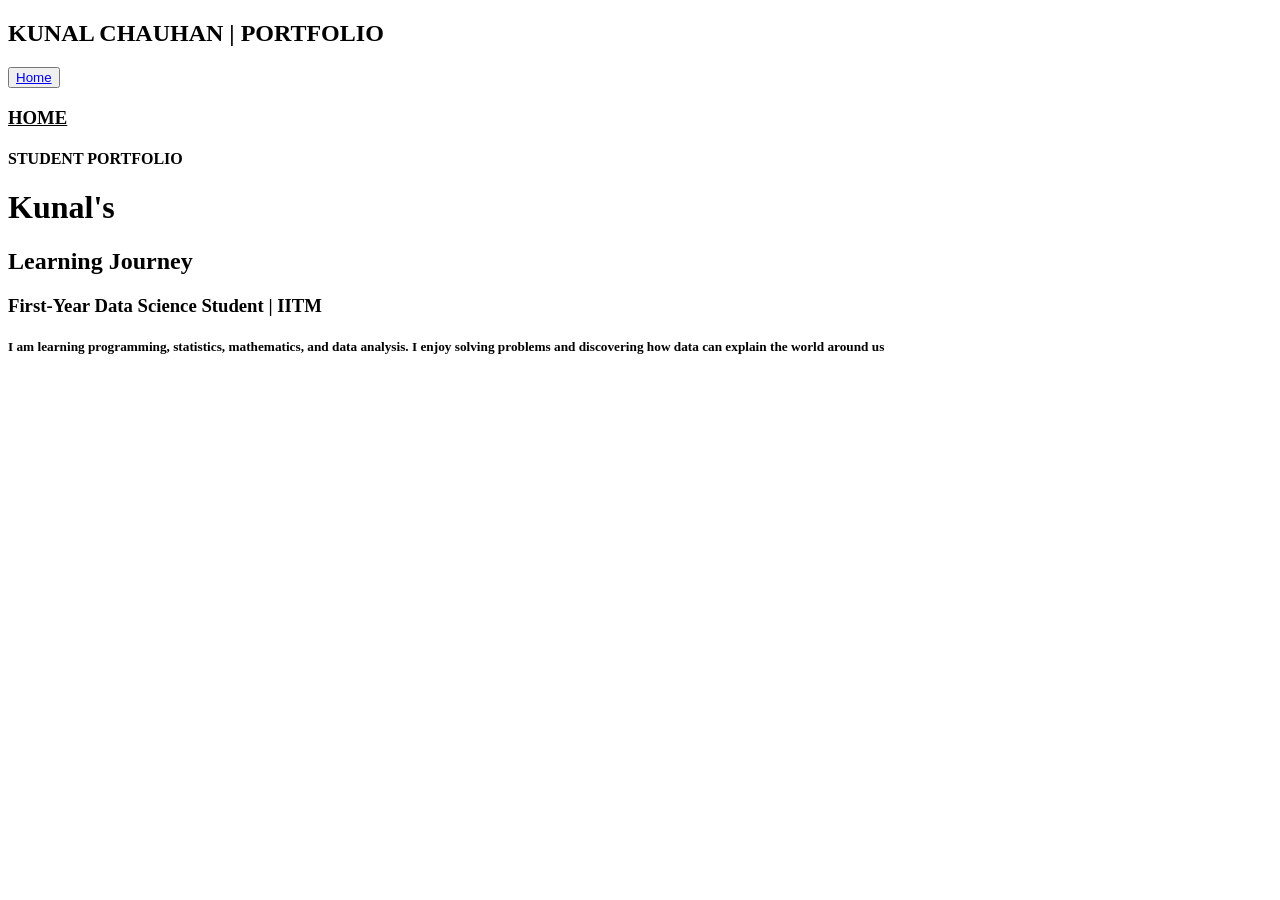
==== index.html @ 1d2e1d6d "updated code" ====
<!DOCTYPE html>
<html lang="en">

<head>
    <meta charset="UTF-8">
    <meta name="viewport" content="width=device-width, initial-scale=1.0">
    <title>KUNAL CHAUHAN | PORTFOLIO</title>

</head>

<body><b>
        <h2>KUNAL CHAUHAN | PORTFOLIO</h2>
    </b></u>
    <nav>
       <button><a href="#home">Home</a></button> 
        </h3>
    </nav>
    <h3><b><u>HOME</u></b></h3>
    <h4>STUDENT PORTFOLIO</h4>
    <h1>Kunal's</h1>
    <section id="home">
        <h1>Learning Journey</h1>
        <h3>First-Year Data Science Student | IITM</h3>
        <h5>I am learning programming, statistics, mathematics, and data analysis. I enjoy solving problems and
            discovering how data can explain the world around us </h5>
    </section>
</body>

</html>
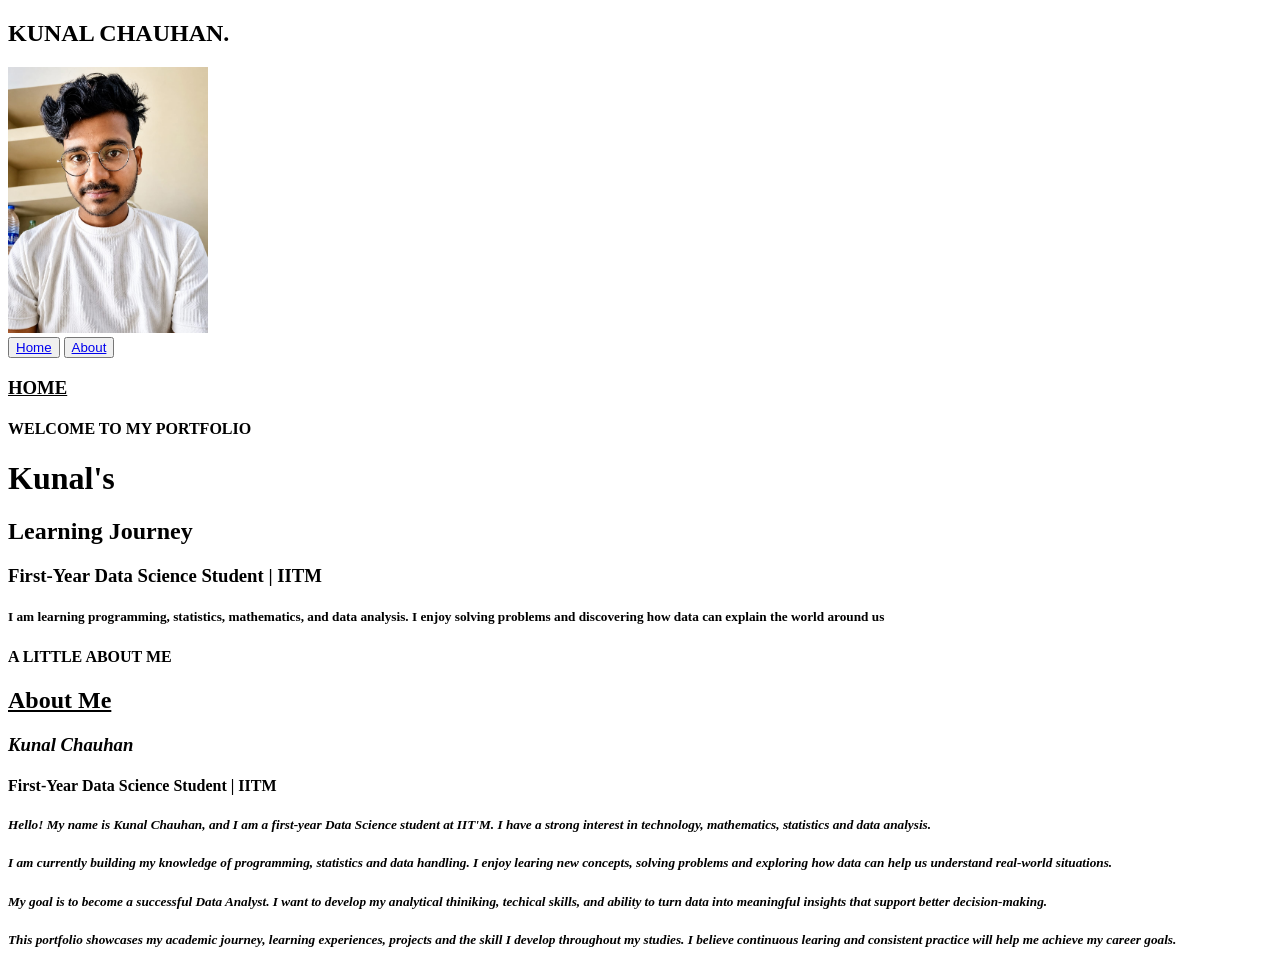
==== commit b7e40025: "update" ====
--- a/index.html
+++ b/index.html
@@ -9,14 +9,16 @@
 </head>
 
 <body><b>
-        <h2>KUNAL CHAUHAN | PORTFOLIO</h2>
-    </b></u>
+        <h2>KUNAL CHAUHAN.</h2>
+    </b>
+    <img src="kunal1.jpeg" alt="Kunal Chauhan"width="200">
     <nav>
-       <button><a href="#home">Home</a></button> 
+        <button><a href="#home">Home</a></button>
+        <button><a href="#about">About</a></button>
         </h3>
     </nav>
     <h3><b><u>HOME</u></b></h3>
-    <h4>STUDENT PORTFOLIO</h4>
+    <h4>WELCOME TO MY PORTFOLIO</h4>
     <h1>Kunal's</h1>
     <section id="home">
         <h1>Learning Journey</h1>
@@ -24,6 +26,17 @@
         <h5>I am learning programming, statistics, mathematics, and data analysis. I enjoy solving problems and
             discovering how data can explain the world around us </h5>
     </section>
+    <section id="about">
+        <h4>A LITTLE ABOUT ME</h4>
+        <h2><u><b>About Me</b></u></h2>
+        <h3><i><b>Kunal Chauhan</b></i></h3>
+        <h4><b>First-Year Data Science Student | IITM</b></h4>
+        <h5><i><b>Hello! My name is Kunal Chauhan, and I am a first-year Data Science student at IIT'M. I have a strong interest in technology, mathematics, statistics and data analysis.</b></i></h5>
+        <h5><i><b>I am currently building my knowledge of programming, statistics and data handling. I enjoy learing new concepts, solving problems and exploring how data can help us understand real-world situations.</b></i></h5>
+        <h5><i><b>My goal is to become a successful Data Analyst. I want to develop my analytical thiniking, techical skills, and ability to turn data into meaningful insights that support better decision-making.</b></i></h5>
+        <h5><i><b>This portfolio showcases my academic journey, learning experiences, projects and the skill I develop throughout my studies. I believe continuous learing and consistent practice will help me achieve my career goals.</b></i></h5>
+    </section>
+
 </body>
 
 </html>
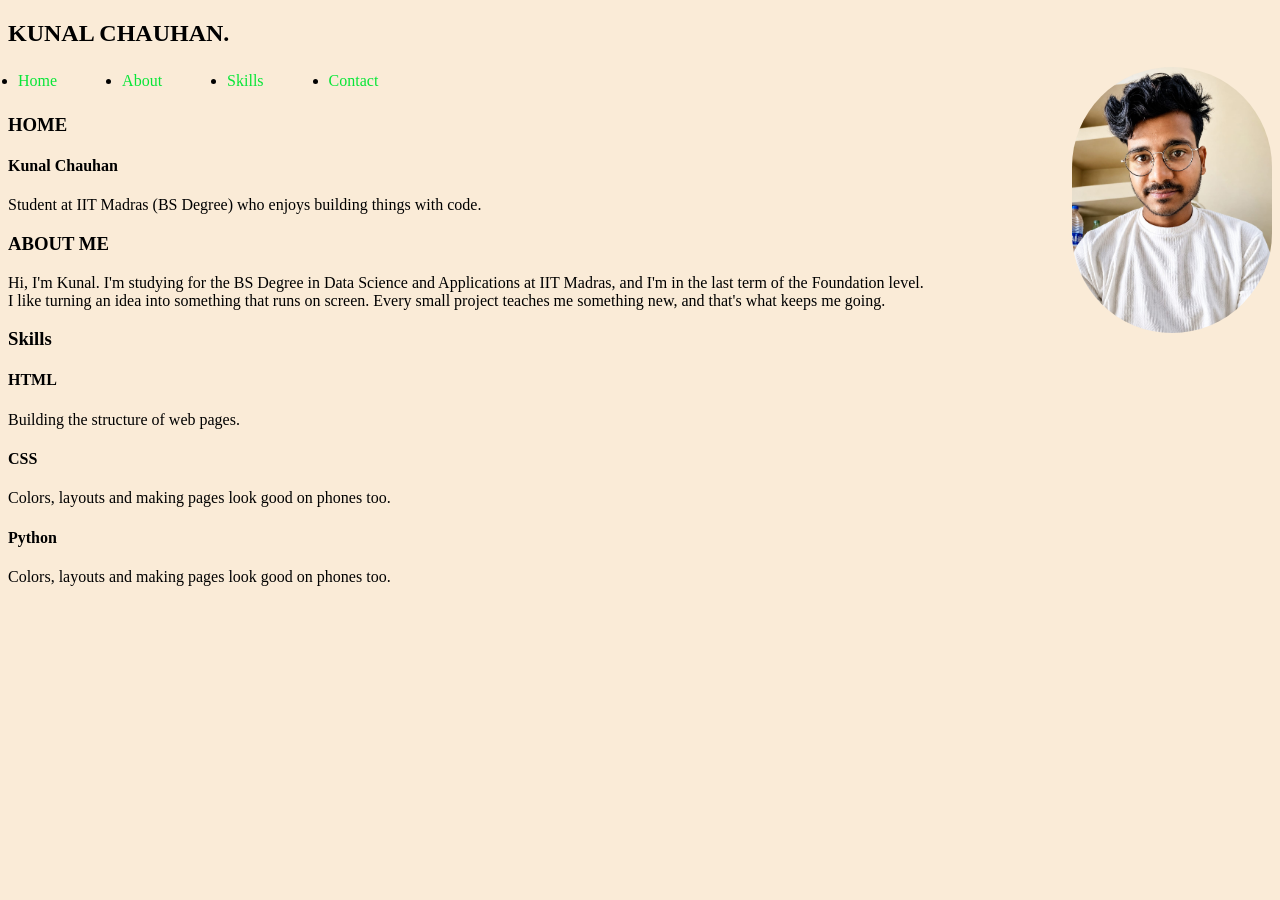
==== commit 839391c2: "updated code" ====
--- a/index.html
+++ b/index.html
@@ -1,40 +1,50 @@
 <!DOCTYPE html>
 <html lang="en">
+    
 
 <head>
     <meta charset="UTF-8">
     <meta name="viewport" content="width=device-width, initial-scale=1.0">
     <title>KUNAL CHAUHAN | PORTFOLIO</title>
-
+    <link rel="stylesheet" href="style.css">   
 </head>
 
 <body><b>
         <h2>KUNAL CHAUHAN.</h2>
     </b>
-    <img src="kunal1.jpeg" alt="Kunal Chauhan"width="200">
+    <img src="kunal1.jpeg" alt="Kunal Chauhan" width="200">
     <nav>
-        <button><a href="#home">Home</a></button>
-        <button><a href="#about">About</a></button>
-        </h3>
+        <ul>
+            <li><a href="#home">Home</a></li>
+            <li><a href="#about">About</a></li>
+            <li><a href="#skills">Skills</a></li>
+            <li><a href="#contact">Contact</a></li>
+        </ul>
     </nav>
-    <h3><b><u>HOME</u></b></h3>
-    <h4>WELCOME TO MY PORTFOLIO</h4>
-    <h1>Kunal's</h1>
-    <section id="home">
-        <h1>Learning Journey</h1>
-        <h3>First-Year Data Science Student | IITM</h3>
-        <h5>I am learning programming, statistics, mathematics, and data analysis. I enjoy solving problems and
-            discovering how data can explain the world around us </h5>
+    <section id="home"></section>
+    <h3>HOME</h3>
+    <h4>Kunal Chauhan</h4>
+    <article>
+        Student at IIT Madras (BS Degree) who enjoys building things with code.
+    </article>
     </section>
     <section id="about">
-        <h4>A LITTLE ABOUT ME</h4>
-        <h2><u><b>About Me</b></u></h2>
-        <h3><i><b>Kunal Chauhan</b></i></h3>
-        <h4><b>First-Year Data Science Student | IITM</b></h4>
-        <h5><i><b>Hello! My name is Kunal Chauhan, and I am a first-year Data Science student at IIT'M. I have a strong interest in technology, mathematics, statistics and data analysis.</b></i></h5>
-        <h5><i><b>I am currently building my knowledge of programming, statistics and data handling. I enjoy learing new concepts, solving problems and exploring how data can help us understand real-world situations.</b></i></h5>
-        <h5><i><b>My goal is to become a successful Data Analyst. I want to develop my analytical thiniking, techical skills, and ability to turn data into meaningful insights that support better decision-making.</b></i></h5>
-        <h5><i><b>This portfolio showcases my academic journey, learning experiences, projects and the skill I develop throughout my studies. I believe continuous learing and consistent practice will help me achieve my career goals.</b></i></h5>
+        <h3>ABOUT ME</h3>
+        <article>
+            Hi, I'm Kunal. I'm studying for the BS Degree in Data Science and Applications at IIT Madras, and I'm in the last term of the Foundation level.
+        </br>
+            I like turning an idea into something that runs on screen. Every small project teaches me something new, and that's what keeps me going.
+        </article>
+    </section>
+    <section id="skills">
+        <h3>Skills</h3>
+        <h4>HTML</h4>
+            Building the structure of web pages.
+        <h4>CSS</h4>
+            Colors, layouts and making pages look good on phones too.
+
+        <h4>Python</h4>
+            Colors, layouts and making pages look good on phones too.
     </section>
 
 </body>
--- a/style.css
+++ b/style.css
@@ -0,0 +1,334 @@
+
+
+img{
+   float: right;
+   border-radius: 100px;
+   
+   
+}
+
+nav ul {
+    display: flex;
+    list-style-type: style type r;
+    padding: 5px;
+    margin: 5px;
+    gap: 65px;
+
+}
+
+nav ul li a {
+    text-decoration: none;
+    color: rgb(8, 230, 56);
+}
+*{
+    background-color: antiquewhite;
+}
+
+
+
+
+
+
+
+
+
+
+
+
+
+
+
+
+
+
+
+
+
+
+
+
+
+
+
+
+
+
+
+
+
+
+
+
+
+
+
+
+
+
+
+
+
+
+
+
+
+
+
+
+
+
+
+
+
+
+
+
+
+
+
+
+
+
+
+
+
+
+
+
+
+
+
+
+
+
+
+
+
+
+
+
+
+
+
+
+
+
+
+
+
+
+
+
+
+
+
+
+
+
+
+
+
+
+
+
+
+
+
+
+
+
+
+
+
+
+
+
+
+
+
+
+
+
+
+
+
+
+
+
+
+
+
+
+
+
+
+
+
+
+
+
+
+
+
+
+
+
+
+
+
+
+
+
+
+
+
+
+
+
+
+
+
+
+
+
+
+
+
+
+
+
+
+
+
+
+
+
+
+
+
+
+
+
+
+
+
+
+
+
+
+
+
+
+
+
+
+
+
+
+
+
+
+
+
+
+
+
+
+
+
+
+
+
+
+
+
+
+
+
+
+
+
+
+
+
+
+
+
+
+
+
+
+
+
+
+
+
+
+
+
+
+
+
+
+
+
+
+
+
+
+
+
+
+
+
+
+
+
+
+
+
+
+
+
+
+
+
+
+
+
+
+
+
+
+
+
+
+
+
+
+
+
+
+
+
+
+
+
+
+
+
+
+
+
+
+
+
+
+
+
+
+
+
+
+
+
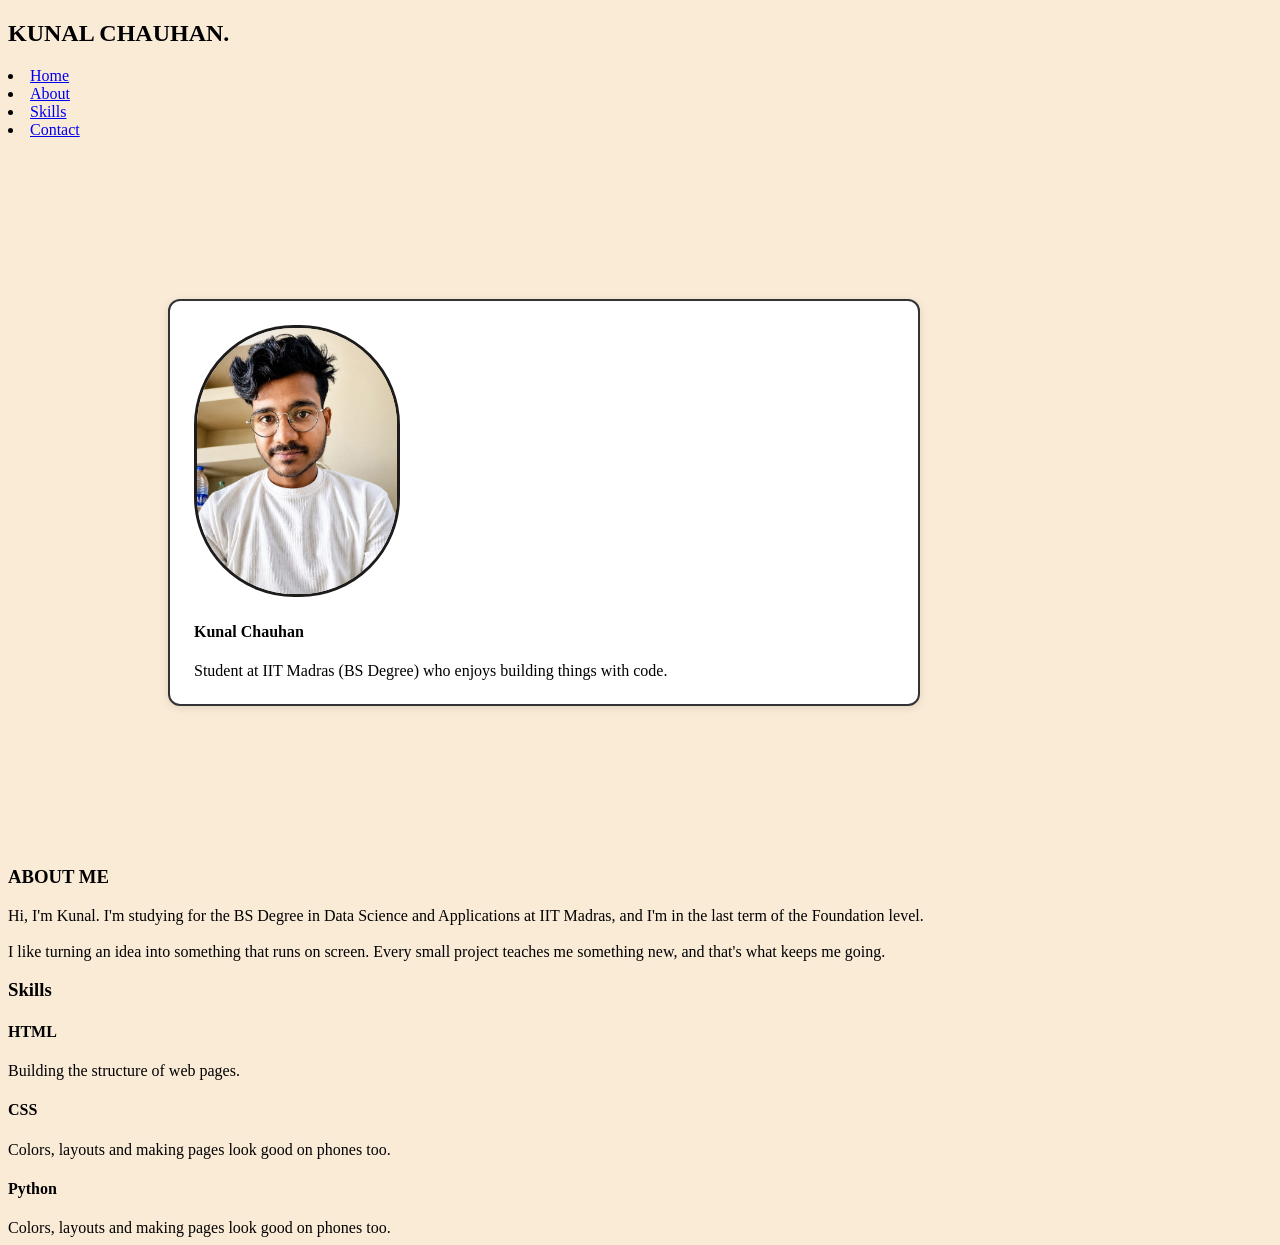
==== commit 5bda6b36: "update in sklls, contact" ====
--- a/index.html
+++ b/index.html
@@ -1,50 +1,57 @@
 <!DOCTYPE html>
 <html lang="en">
-    
+
 
 <head>
     <meta charset="UTF-8">
     <meta name="viewport" content="width=device-width, initial-scale=1.0">
     <title>KUNAL CHAUHAN | PORTFOLIO</title>
-    <link rel="stylesheet" href="style.css">   
+    <link rel="stylesheet" href="style.css">
 </head>
 
-<body><b>
-        <h2>KUNAL CHAUHAN.</h2>
-    </b>
-    <img src="kunal1.jpeg" alt="Kunal Chauhan" width="200">
-    <nav>
-        <ul>
+<body>
+    <div><b>
+            <h2>KUNAL CHAUHAN.</h2>
+        </b>
+    </div>
+    <div>
+        <nav>
             <li><a href="#home">Home</a></li>
             <li><a href="#about">About</a></li>
             <li><a href="#skills">Skills</a></li>
             <li><a href="#contact">Contact</a></li>
-        </ul>
-    </nav>
-    <section id="home"></section>
-    <h3>HOME</h3>
-    <h4>Kunal Chauhan</h4>
-    <article>
-        Student at IIT Madras (BS Degree) who enjoys building things with code.
-    </article>
-    </section>
+        </nav>
+    </div>
+    <div class="container">
+        <section id="home">
+            <div>
+            <img src="kunal1.jpeg" alt="Kunal Chauhan" width="200">
+            </div>
+            <h4>Kunal Chauhan</h4>
+            <article>
+                Student at IIT Madras (BS Degree) who enjoys building things with code.
+            </article>
+        </section>
+    </div>
     <section id="about">
         <h3>ABOUT ME</h3>
         <article>
-            Hi, I'm Kunal. I'm studying for the BS Degree in Data Science and Applications at IIT Madras, and I'm in the last term of the Foundation level.
-        </br>
-            I like turning an idea into something that runs on screen. Every small project teaches me something new, and that's what keeps me going.
+            Hi, I'm Kunal. I'm studying for the BS Degree in Data Science and Applications at IIT Madras, and I'm in the
+            last term of the Foundation level.
+            </br></br>
+            I like turning an idea into something that runs on screen. Every small project teaches me something new, and
+            that's what keeps me going.
         </article>
     </section>
     <section id="skills">
         <h3>Skills</h3>
         <h4>HTML</h4>
-            Building the structure of web pages.
+        Building the structure of web pages.
         <h4>CSS</h4>
-            Colors, layouts and making pages look good on phones too.
+        Colors, layouts and making pages look good on phones too.
 
         <h4>Python</h4>
-            Colors, layouts and making pages look good on phones too.
+        Colors, layouts and making pages look good on phones too.
     </section>
 
 </body>
--- a/style.css
+++ b/style.css
@@ -1,8 +1,13 @@
+body{
+    background-color: antiquewhite;
+}
 
 
 img{
-   float: right;
+justify-content: center;
    border-radius: 100px;
+   border: black;
+   border: 3px solid rgb(30, 27, 27);
    
    
 }
@@ -12,323 +17,324 @@
     list-style-type: style type r;
     padding: 5px;
     margin: 5px;
-    gap: 65px;
+    gap: 45px;
 
 }
 
 nav ul li a {
     text-decoration: none;
-    color: rgb(8, 230, 56);
-}
-*{
-    background-color: antiquewhite;
-}
-
-
-
-
-
-
-
-
-
-
-
-
-
-
-
-
-
-
-
-
-
-
-
-
-
-
-
-
-
-
-
-
-
-
-
-
-
-
-
-
-
-
-
-
-
-
-
-
-
-
-
-
-
-
-
-
-
-
-
-
-
-
-
-
-
-
-
-
-
-
-
-
-
-
-
-
-
-
-
-
-
-
-
-
-
-
-
-
-
-
-
-
-
-
-
-
-
-
-
-
-
-
-
-
-
-
-
-
-
-
-
-
-
-
-
-
-
-
-
-
-
-
-
-
-
-
-
-
-
-
-
-
-
-
-
-
-
-
-
-
-
-
-
-
-
-
-
-
-
-
-
-
-
-
-
-
-
-
-
-
-
-
-
-
-
-
-
-
-
-
-
-
-
-
-
-
-
-
-
-
-
-
-
-
-
-
-
-
-
-
-
-
-
-
-
-
-
-
-
-
-
-
-
-
-
-
-
-
-
-
-
-
-
-
-
-
-
-
-
-
-
-
-
-
-
-
-
-
-
-
-
-
-
-
-
-
-
-
-
-
-
-
-
-
-
-
-
-
-
-
-
-
-
-
-
-
-
-
-
-
-
-
-
-
-
-
-
-
-
-
-
-
-
-
-
-
-
-
-
-
-
-
-
-
-
-
-
-
-
-
-
-
-
-
-
-
-
-
-
-
-
-
-
-
-
-
-
-
-
+    color: rgb(255, 71, 4);
+}
+
+.container {
+    border: 2px solid #333;      
+    border-radius: 12px;         
+    padding: 24px;  
+    max-width: 700px;
+    margin: 10rem 10rem;   
+    background: #fff;     
+    box-shadow: 0 2px 8px rgba(0, 0, 0, 0.1);  
+}
+
+
+
+
+
+
+
+
+
+
+
+
+
+
+
+
+
+
+
+
+
+
+
+
+
+
+
+
+
+
+
+
+
+
+
+
+
+
+
+
+
+
+
+
+
+
+
+
+
+
+
+
+
+
+
+
+
+
+
+
+
+
+
+
+
+
+
+
+
+
+
+
+
+
+
+
+
+
+
+
+
+
+
+
+
+
+
+
+
+
+
+
+
+
+
+
+
+
+
+
+
+
+
+
+
+
+
+
+
+
+
+
+
+
+
+
+
+
+
+
+
+
+
+
+
+
+
+
+
+
+
+
+
+
+
+
+
+
+
+
+
+
+
+
+
+
+
+
+
+
+
+
+
+
+
+
+
+
+
+
+
+
+
+
+
+
+
+
+
+
+
+
+
+
+
+
+
+
+
+
+
+
+
+
+
+
+
+
+
+
+
+
+
+
+
+
+
+
+
+
+
+
+
+
+
+
+
+
+
+
+
+
+
+
+
+
+
+
+
+
+
+
+
+
+
+
+
+
+
+
+
+
+
+
+
+
+
+
+
+
+
+
+
+
+
+
+
+
+
+
+
+
+
+
+
+
+
+
+
+
+
+
+
+
+
+
+
+
+
+
+
+
+
+
+
+
+
+
+
+
+
+
+
+
+
+
+
+
+
+
+
+
+
+
+
+
+
+
+
+
+
+
+
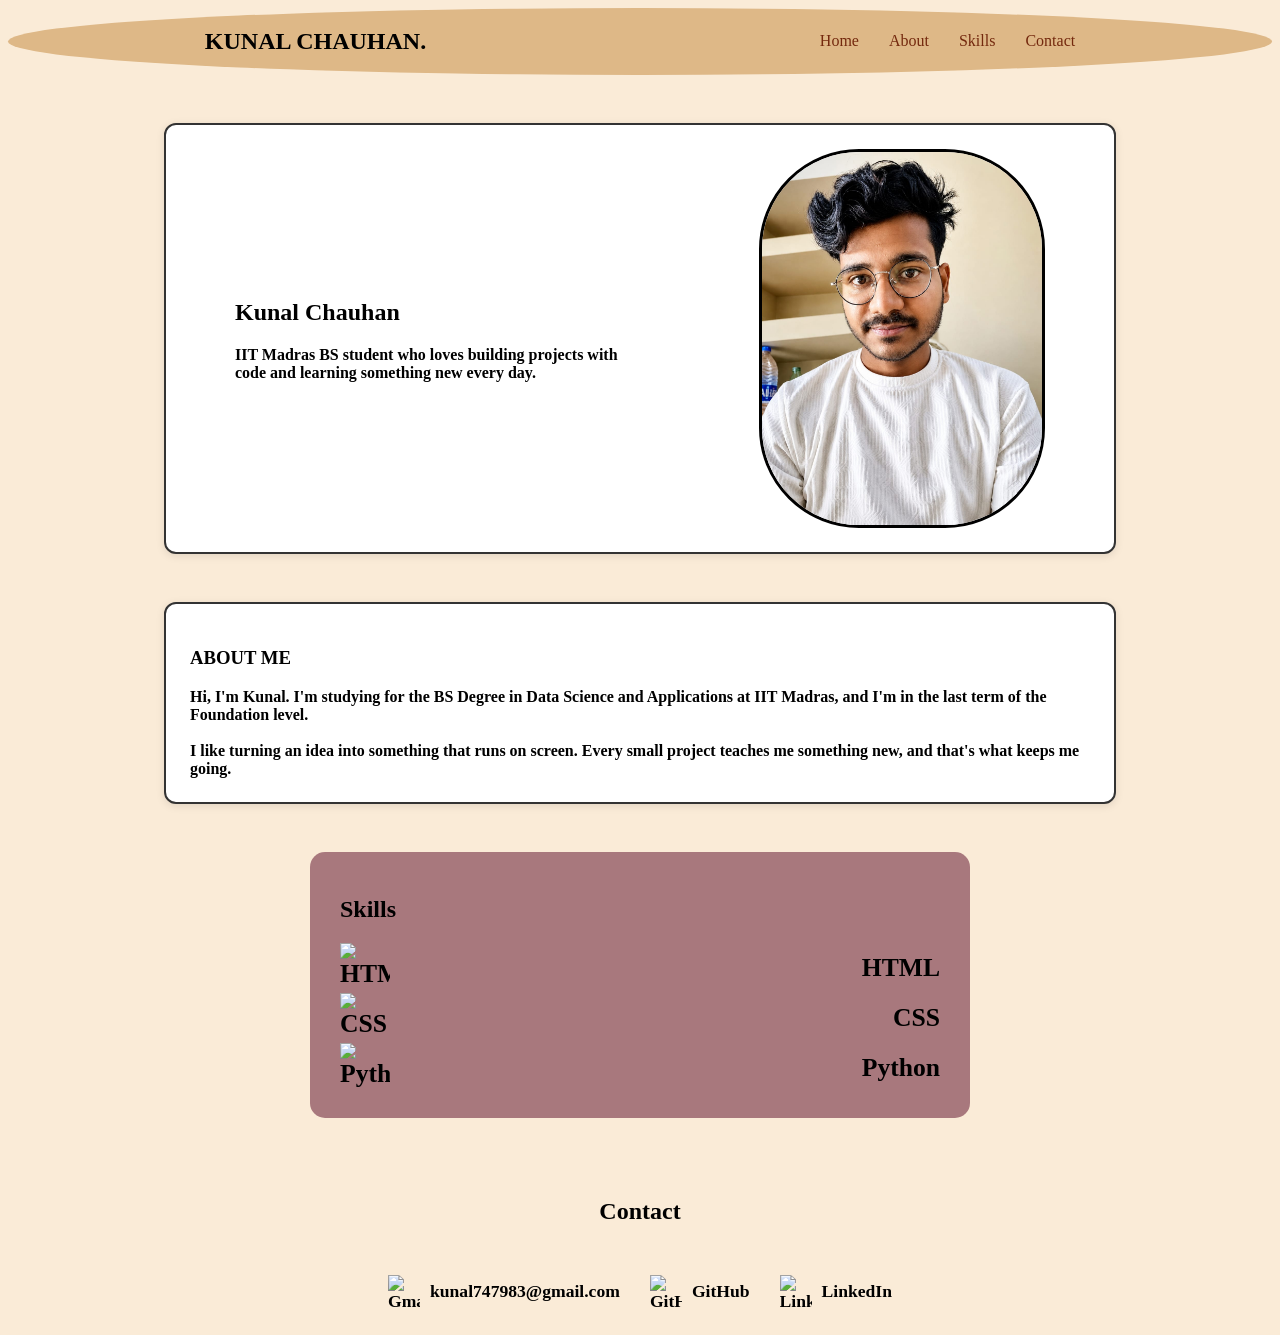
==== commit 2fed441a: "updated code" ====
--- a/index.html
+++ b/index.html
@@ -10,12 +10,10 @@
 </head>
 
 <body>
-    <div><b>
+    <div class="header"><b>
             <h2>KUNAL CHAUHAN.</h2>
         </b>
-    </div>
-    <div>
-        <nav>
+        <nav class="navigator">
             <li><a href="#home">Home</a></li>
             <li><a href="#about">About</a></li>
             <li><a href="#skills">Skills</a></li>
@@ -24,35 +22,78 @@
     </div>
     <div class="container">
         <section id="home">
-            <div>
-            <img src="kunal1.jpeg" alt="Kunal Chauhan" width="200">
+            <div class="about-text">
+                <h1>Kunal Chauhan</h1>
+                <p>
+                    <b>
+                        IIT Madras BS student who loves building projects with code and learning something new every
+                        day.
+                    </b>
+                </p>
             </div>
-            <h4>Kunal Chauhan</h4>
-            <article>
-                Student at IIT Madras (BS Degree) who enjoys building things with code.
-            </article>
+            <div class="about-image">
+                <img src="kunal1.jpeg" alt="Kunal Chauhan">
         </section>
     </div>
-    <section id="about">
-        <h3>ABOUT ME</h3>
-        <article>
-            Hi, I'm Kunal. I'm studying for the BS Degree in Data Science and Applications at IIT Madras, and I'm in the
-            last term of the Foundation level.
-            </br></br>
-            I like turning an idea into something that runs on screen. Every small project teaches me something new, and
-            that's what keeps me going.
-        </article>
+    <div class="abouts">
+        <section id="about">
+            <div class="abouts-me">
+                <h3>ABOUT ME</h3>
+                <article><b>
+                        Hi, I'm Kunal. I'm studying for the BS Degree in Data Science and Applications at IIT Madras,
+                        and
+                        I'm in the
+                        last term of the Foundation level.
+                        </br></br>
+                        I like turning an idea into something that runs on screen. Every small project teaches me
+                        something
+                        new, and
+                        that's what keeps me going.
+
+                </article></b>
+            </div>
+            <section>
+    </div>
+    <section id="skills" , class="skills">
+        <h2>Skills</h2>
+
+        <div class="skill right">
+            <img src="https://cdn.jsdelivr.net/gh/devicons/devicon/icons/html5/html5-original.svg" alt="HTML">
+            <span>HTML</span>
+        </div>
+
+        <div class="skill left">
+            <img src="https://cdn.jsdelivr.net/gh/devicons/devicon/icons/css3/css3-original.svg" alt="CSS">
+            <span>CSS</span>
+        </div>
+
+        <div class="skill right">
+            <img src="https://cdn.jsdelivr.net/gh/devicons/devicon/icons/python/python-original.svg" alt="Python">
+            <span>Python</span>
+        </div>
     </section>
-    <section id="skills">
-        <h3>Skills</h3>
-        <h4>HTML</h4>
-        Building the structure of web pages.
-        <h4>CSS</h4>
-        Colors, layouts and making pages look good on phones too.
+    <div>
+        <section id="contact" class="contact">
+            <h2>Contact</h2>
 
-        <h4>Python</h4>
-        Colors, layouts and making pages look good on phones too.
-    </section>
+            <a href="mailto:kunal747983@gmail.com" class="contact-link">
+                <img src="https://cdn.jsdelivr.net/gh/devicons/devicon/icons/google/google-original.svg" alt="Gmail">
+                <span>kunal747983@gmail.com</span>
+            </a>
+
+            <a href="https://github.com/kunal747983-byte" class="contact-link">
+                <img src="https://cdn.jsdelivr.net/gh/devicons/devicon/icons/github/github-original.svg" alt="GitHub">
+                <span>GitHub</span>
+            </a>
+
+            <a href="https://www.linkedin.com/in/kunal-chauhan-15900a320" class="contact-link">
+                <img src="https://cdn.jsdelivr.net/gh/devicons/devicon/icons/linkedin/linkedin-original.svg"
+                    alt="LinkedIn">
+                <span>LinkedIn</span>
+            </a>
+        </section>
+
+        </section>
 
 </body>
 
--- a/style.css
+++ b/style.css
@@ -1,340 +1,425 @@
 body{
     background-color: antiquewhite;
 }
-
-
-img{
-justify-content: center;
-   border-radius: 100px;
-   border: black;
-   border: 3px solid rgb(30, 27, 27);
-   
-   
-}
-
-nav ul {
+.header{
+    background-color:burlywood;
+    border-radius: 100%;
     display: flex;
-    list-style-type: style type r;
-    padding: 5px;
-    margin: 5px;
-    gap: 45px;
-
-}
-
-nav ul li a {
-    text-decoration: none;
-    color: rgb(255, 71, 4);
-}
-
-.container {
+    justify-content: space-around;
+    align-items: center;
+    padding: 10px30px;
+}
+
+.container{
+    max-width: 900px;
+    margin: 3rem auto;
+    padding: 24px;
     border: 2px solid #333;      
-    border-radius: 12px;         
-    padding: 24px;  
-    max-width: 700px;
-    margin: 10rem 10rem;   
+    border-radius: 12px;          
     background: #fff;     
     box-shadow: 0 2px 8px rgba(0, 0, 0, 0.1);  
 }
 
-
-
-
-
-
-
-
-
-
-
-
-
-
-
-
-
-
-
-
-
-
-
-
-
-
-
-
-
-
-
-
-
-
-
-
-
-
-
-
-
-
-
-
-
-
-
-
-
-
-
-
-
-
-
-
-
-
-
-
-
-
-
-
-
-
-
-
-
-
-
-
-
-
-
-
-
-
-
-
-
-
-
-
-
-
-
-
-
-
-
-
-
-
-
-
-
-
-
-
-
-
-
-
-
-
-
-
-
-
-
-
-
-
-
-
-
-
-
-
-
-
-
-
-
-
-
-
-
-
-
-
-
-
-
-
-
-
-
-
-
-
-
-
-
-
-
-
-
-
-
-
-
-
-
-
-
-
-
-
-
-
-
-
-
-
-
-
-
-
-
-
-
-
-
-
-
-
-
-
-
-
-
-
-
-
-
-
-
-
-
-
-
-
-
-
-
-
-
-
-
-
-
-
-
-
-
-
-
-
-
-
-
-
-
-
-
-
-
-
-
-
-
-
-
-
-
-
-
-
-
-
-
-
-
-
-
-
-
-
-
-
-
-
-
-
-
-
-
-
-
-
-
-
-
-
-
-
-
-
-
-
-
-
-
-
-
-
-
-
-
-
-
-
-
-
-
-
-
-
-
-
-
-
-
-
-
-
-
-
-
-
-
-
-
-
-
-
-
-
-
-
-
+#home{
+    width: 90%;
+    margin: 0 auto;
+    display: flex;
+    flex-direction: row;
+    justify-content: space-between;
+    align-items: center;
+    gap: 40px;
+}
+.about-text{
+    width: 50%;
+}
+.about-image{
+    width: 50%;
+    display: flex;
+    justify-content: flex-end;
+}
+.about-image img{
+    width: 100%;
+    max-width: 280px;
+    height: auto;
+    border-radius: 100px;
+    border: 3px solid black;
+}
+.navigator li a {
+    text-decoration: none;
+    color: rgb(116, 41, 14);
+}
+.navigator{
+    display: flex;
+    gap: 30px;
+    list-style: none;
+    padding: 0;
+}
+
+.abouts{
+    max-width: 900px;
+    margin: 3rem auto;
+    padding: 24px;
+    border: 2px solid #333;      
+    border-radius: 12px;          
+    background: #fff;     
+    box-shadow: 0 2px 8px rgba(0, 0, 0, 0.1);  
+}
+.skills {
+  max-width: 600px;
+  margin: 40px auto;
+  padding: 25px 30px;
+  border: 5px rgb(11, 1, 1);
+  border-radius: 15px;
+  background: rgba(88, 7, 36, 0.5);
+}
+
+.skill {
+  display: flex;
+  justify-content: space-between; /* logo left, text right */
+  align-items: center;
+  width: 100%;
+  font-weight: bold;
+  font-size: 1.6rem;
+}
+
+.skill img {
+  width: 50px;
+  height: 50px;
+}
+
+.contact {
+  display: flex;
+  flex-direction: row;
+  justify-content: center;
+  align-items: center;
+  flex-wrap: wrap;
+  gap: 30px;
+  padding: 20px;
+}
+
+.contact h2 {
+  width: 100%;
+  text-align: center;
+}
+
+.contact-link {
+  display: flex;
+  align-items: center;
+  gap: 10px;
+  text-decoration: none;
+  color: inherit;
+  font-weight: bold;
+  font-size: 1.1rem;
+}
+
+.contact-link img {
+  width: 32px;
+  height: 32px;
+}
+
+
+
+
+
+
+
+
+
+
+
+
+
+
+
+
+
+
+
+
+
+
+
+
+
+
+
+
+
+
+
+
+
+
+
+
+
+
+
+
+
+
+
+
+
+
+
+
+
+
+
+
+
+
+
+
+
+
+
+
+
+
+
+
+
+
+
+
+
+
+
+
+
+
+
+
+
+
+
+
+
+
+
+
+
+
+
+
+
+
+
+
+
+
+
+
+
+
+
+
+
+
+
+
+
+
+
+
+
+
+
+
+
+
+
+
+
+
+
+
+
+
+
+
+
+
+
+
+
+
+
+
+
+
+
+
+
+
+
+
+
+
+
+
+
+
+
+
+
+
+
+
+
+
+
+
+
+
+
+
+
+
+
+
+
+
+
+
+
+
+
+
+
+
+
+
+
+
+
+
+
+
+
+
+
+
+
+
+
+
+
+
+
+
+
+
+
+
+
+
+
+
+
+
+
+
+
+
+
+
+
+
+
+
+
+
+
+
+
+
+
+
+
+
+
+
+
+
+
+
+
+
+
+
+
+
+
+
+
+
+
+
+
+
+
+
+
+
+
+
+
+
+
+
+
+
+
+
+
+
+
+
+
+
+
+
+
+
+
+
+
+
+
+
+
+
+
+
+
+
+
+
+
+
+
+
+
+
+
+
+
+
+
+
+
+
+
+
+
+
+
+
+
+
+
+
+
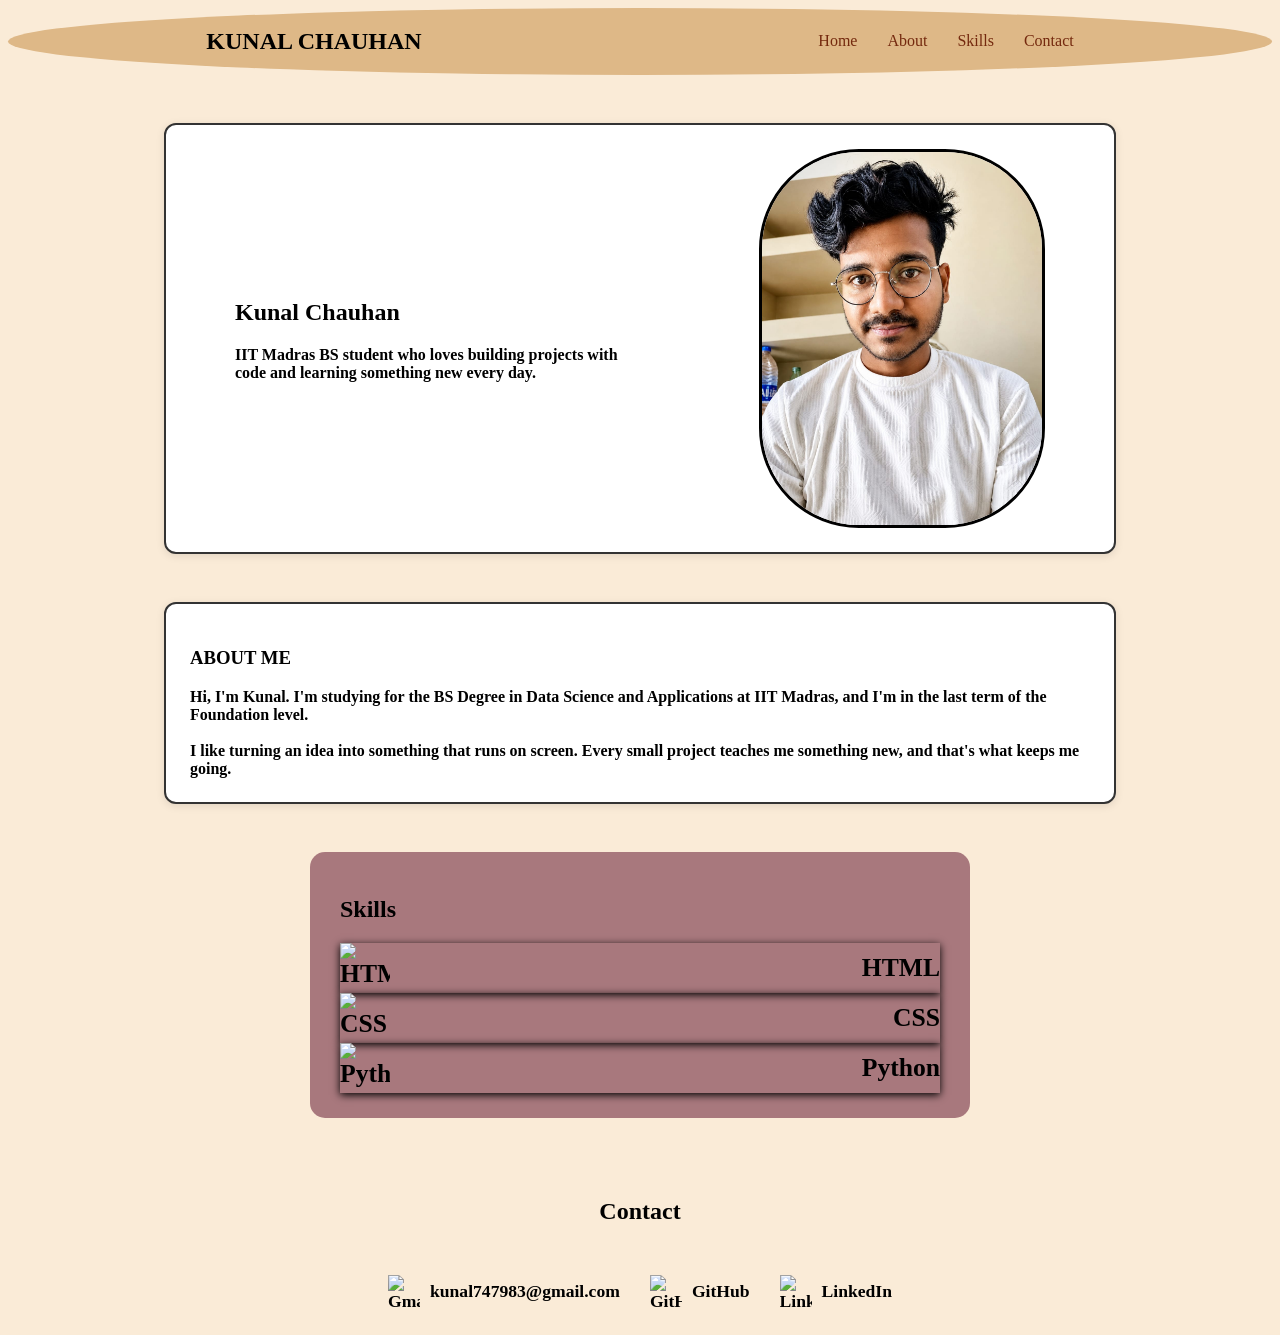
==== commit 1f09d14c: "change in target to open in new browser" ====
--- a/index.html
+++ b/index.html
@@ -11,7 +11,7 @@
 
 <body>
     <div class="header"><b>
-            <h2>KUNAL CHAUHAN.</h2>
+            <h2>KUNAL CHAUHAN</h2>
         </b>
         <nav class="navigator">
             <li><a href="#home">Home</a></li>
@@ -81,12 +81,12 @@
                 <span>kunal747983@gmail.com</span>
             </a>
 
-            <a href="https://github.com/kunal747983-byte" class="contact-link">
+            <a href="https://github.com/kunal747983-byte" target="_blank" class="contact-link">
                 <img src="https://cdn.jsdelivr.net/gh/devicons/devicon/icons/github/github-original.svg" alt="GitHub">
                 <span>GitHub</span>
             </a>
 
-            <a href="https://www.linkedin.com/in/kunal-chauhan-15900a320" class="contact-link">
+            <a href="https://www.linkedin.com/in/kunal-chauhan-15900a320" class="contact-link" target="_blank">
                 <img src="https://cdn.jsdelivr.net/gh/devicons/devicon/icons/linkedin/linkedin-original.svg"
                     alt="LinkedIn">
                 <span>LinkedIn</span>
--- a/style.css
+++ b/style.css
@@ -80,6 +80,7 @@
   width: 100%;
   font-weight: bold;
   font-size: 1.6rem;
+  box-shadow: 0 2px 8px rgba(1, 1, 1, 1);  
 }
 
 .skill img {
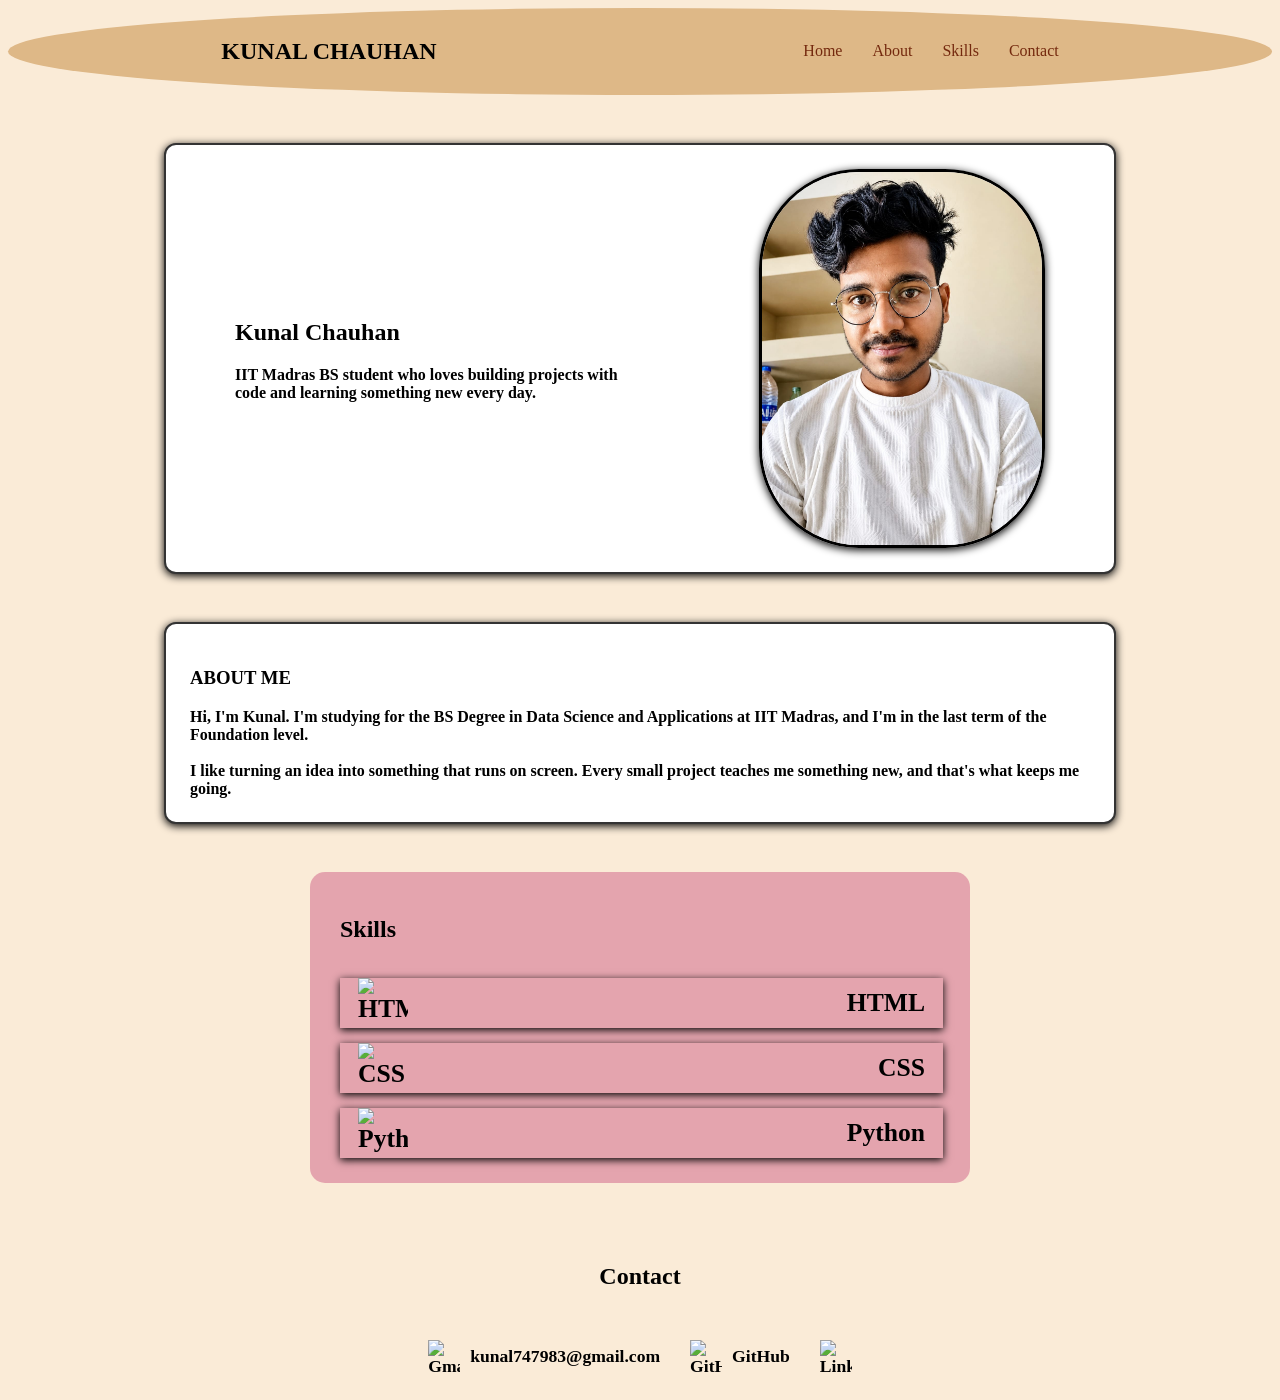
==== commit e9ab4202: "jhjjhfh" ====
--- a/index.html
+++ b/index.html
@@ -73,27 +73,30 @@
         </div>
     </section>
     <div>
-        <section id="contact" class="contact">
-            <h2>Contact</h2>
+        <footer>
+            <section id="contact" class="contact">
+                <h2>Contact</h2>
 
-            <a href="mailto:kunal747983@gmail.com" class="contact-link">
-                <img src="https://cdn.jsdelivr.net/gh/devicons/devicon/icons/google/google-original.svg" alt="Gmail">
-                <span>kunal747983@gmail.com</span>
-            </a>
+                <a href="mailto:kunal747983@gmail.com" class="contact-link">
+                    <img src="https://cdn.jsdelivr.net/gh/devicons/devicon/icons/google/google-original.svg"
+                        alt="Gmail">
+                    <span>kunal747983@gmail.com</span>
+                </a>
 
-            <a href="https://github.com/kunal747983-byte" target="_blank" class="contact-link">
-                <img src="https://cdn.jsdelivr.net/gh/devicons/devicon/icons/github/github-original.svg" alt="GitHub">
-                <span>GitHub</span>
-            </a>
+                <a href="https://github.com/kunal747983-byte" target="_blank" class="contact-link">
+                    <img src="https://cdn.jsdelivr.net/gh/devicons/devicon/icons/github/github-original.svg"
+                        alt="GitHub">
+                    <span>GitHub</span>
+                </a>
 
-            <a href="https://www.linkedin.com/in/kunal-chauhan-15900a320" class="contact-link" target="_blank">
-                <img src="https://cdn.jsdelivr.net/gh/devicons/devicon/icons/linkedin/linkedin-original.svg"
-                    alt="LinkedIn">
-                <span>LinkedIn</span>
-            </a>
-        </section>
+                <a href="https://www.linkedin.com/in/kunal-chauhan-15900a320" class="contact-link" target="_blank">
+                    <img src="https://cdn.jsdelivr.net/gh/devicons/devicon/icons/linkedin/linkedin-original.svg"
+                        alt="LinkedIn">
+                    
+                </a>
+            </section>
+        </footer>
 
-        </section>
 
 </body>
 
--- a/style.css
+++ b/style.css
@@ -7,7 +7,8 @@
     display: flex;
     justify-content: space-around;
     align-items: center;
-    padding: 10px30px;
+    padding: 10px 30px;
+  
 }
 
 .container{
@@ -17,7 +18,7 @@
     border: 2px solid #333;      
     border-radius: 12px;          
     background: #fff;     
-    box-shadow: 0 2px 8px rgba(0, 0, 0, 0.1);  
+    box-shadow: 0 2px 8px rgba(0, 0, 0, 1);  
 }
 
 #home{
@@ -43,6 +44,7 @@
     height: auto;
     border-radius: 100px;
     border: 3px solid black;
+    box-shadow: 0 2px 8px rgba(0, 0, 0, 1); 
 }
 .navigator li a {
     text-decoration: none;
@@ -62,25 +64,31 @@
     border: 2px solid #333;      
     border-radius: 12px;          
     background: #fff;     
-    box-shadow: 0 2px 8px rgba(0, 0, 0, 0.1);  
+    box-shadow: 0 2px 8px rgba(0, 0, 0, 1);  
 }
 .skills {
+  display: flex;
+  flex-direction: column;
   max-width: 600px;
   margin: 40px auto;
   padding: 25px 30px;
   border: 5px rgb(11, 1, 1);
   border-radius: 15px;
-  background: rgba(88, 7, 36, 0.5);
-}
+  background: rgba(207, 95, 134, 0.5);
+  gap: 15px;
+}
+
 
 .skill {
   display: flex;
-  justify-content: space-between; /* logo left, text right */
+  justify-content: space-between;
   align-items: center;
-  width: 100%;
+  width: 94.5%;
   font-weight: bold;
   font-size: 1.6rem;
-  box-shadow: 0 2px 8px rgba(1, 1, 1, 1);  
+  box-shadow: 0 2px 8px rgba(1, 1, 1, 1); 
+  padding-right: 18px;
+  padding-left: 18px; 
 }
 
 .skill img {
